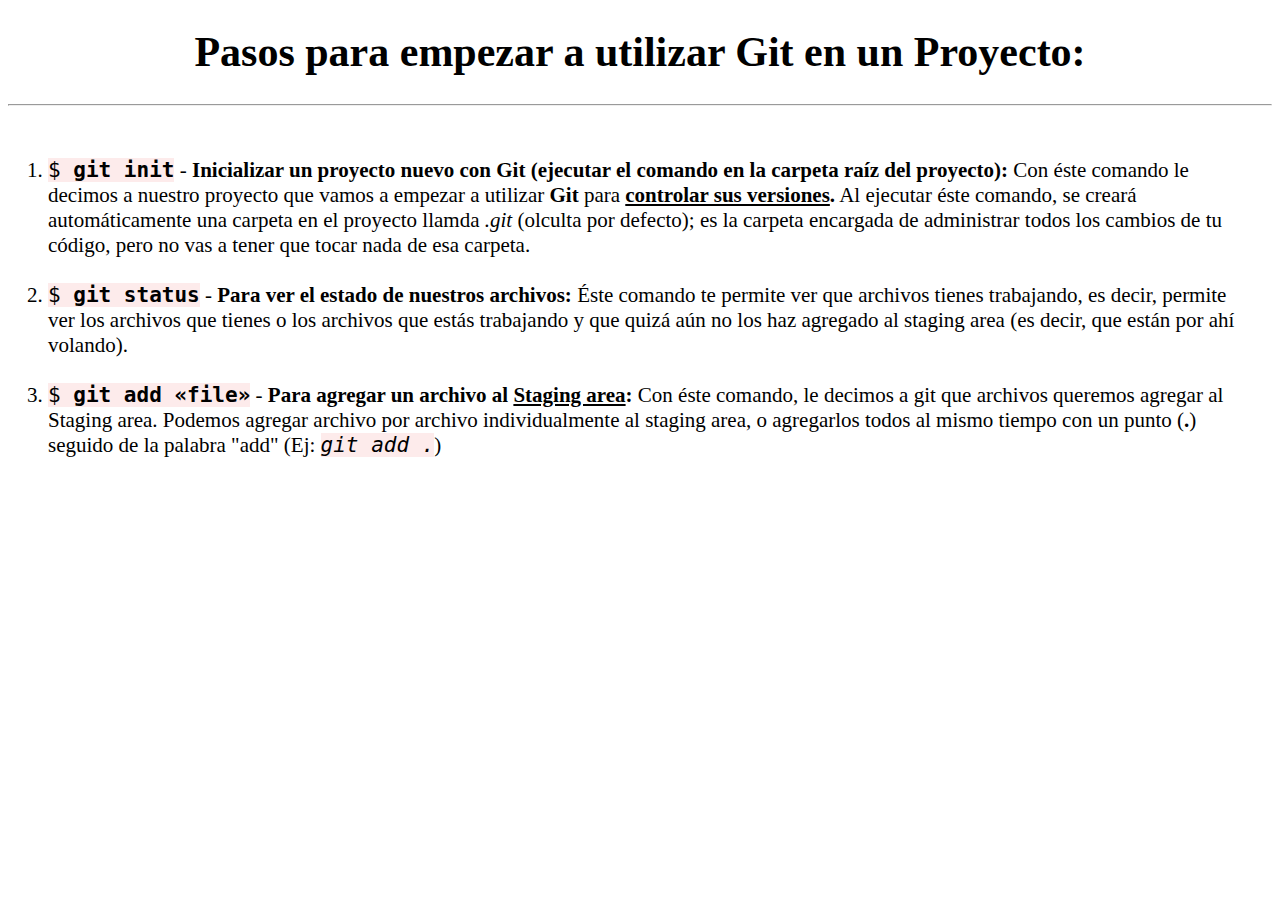
==== index.html @ ecacebed "Primer commit mio" ====
<!DOCTYPE html>
<html lang="en">
<head>
    <meta charset="UTF-8">
    <meta name="viewport" content="width=device-width, initial-scale=1.0">
    <title>Git, primeros pasos</title>
</head>
<style>
    body{
        font-family: Cambria, Cochin, Georgia, Times, 'Times New Roman', serif;
        font-size: 21px;
    }
    div{
        margin-right: 17px;
        padding-top: 20px;
    }
    code{
        background-color: rgba(253, 232, 232, 0.856);
    }
</style>

<body>

    <center><h1>Pasos para empezar a utilizar Git en un Proyecto:</h1></center>

    <hr>
    
    <div>

        <ol>

            <li><code>$<strong> git init</strong></code> - <strong>Inicializar un proyecto nuevo con Git (ejecutar el comando en la carpeta raíz del proyecto):</strong> Con éste comando le decimos a nuestro proyecto que vamos a empezar a utilizar <strong>Git</strong> para <strong><u>controlar sus versiones</u>.</strong>

            Al ejecutar éste comando, se creará automáticamente una carpeta en el proyecto llamda <i>.git</i> (olculta por defecto); es la carpeta encargada de administrar todos los cambios de tu código, pero no vas a tener que tocar nada de esa carpeta.</li>

            <br>

            <li><code>$ <strong>git status</strong></code> - <strong>Para ver el estado de nuestros archivos:</strong> Éste comando te permite ver que archivos tienes trabajando, es decir, permite ver los archivos que tienes o los archivos que estás trabajando y que quizá aún no los haz agregado al staging area (es decir, que están por ahí volando).</li>

            <br>

            <li><code>$ <strong>git add «file»</strong></code> - <strong>Para agregar un archivo al <u>Staging area</u>:</strong> Con éste comando, le decimos a git que archivos queremos agregar al Staging area. Podemos agregar archivo por archivo individualmente al staging area, o agregarlos todos al mismo tiempo con un punto (<strong>.</strong>) seguido de la palabra "add" (Ej:  <code><i>git add .</i></code>)</li>

        </ol>

    </div>

</body>

</html>
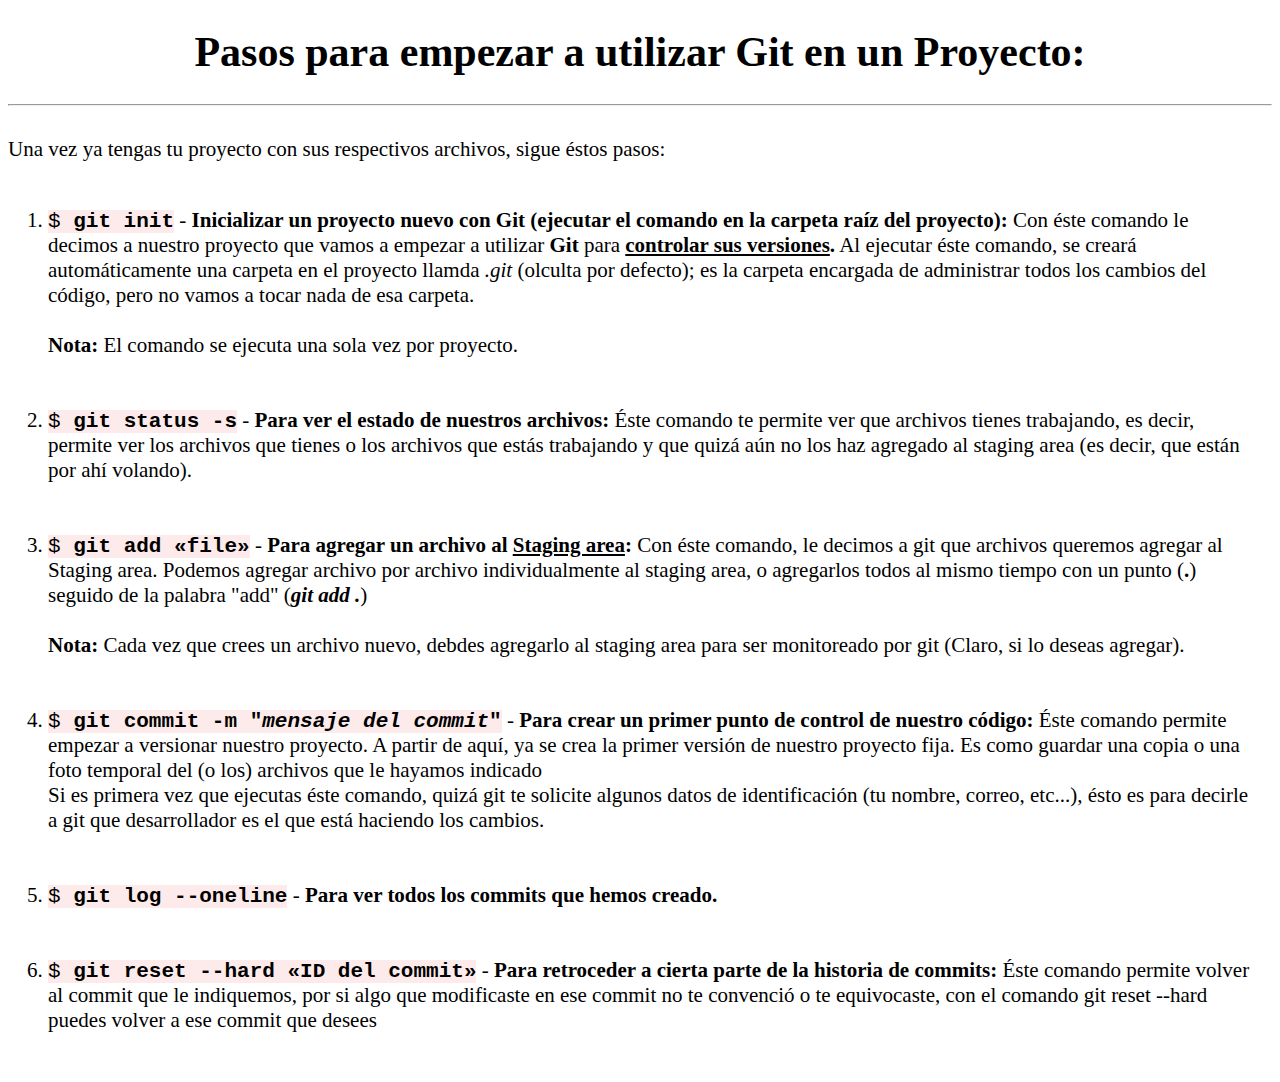
==== commit 3c2b4c89: "Estilos de la plantilla generl pasados al nuevo archivo css" ====
--- a/index.html
+++ b/index.html
@@ -4,20 +4,8 @@
     <meta charset="UTF-8">
     <meta name="viewport" content="width=device-width, initial-scale=1.0">
     <title>Git, primeros pasos</title>
+    <link rel="stylesheet" href="estilos.css">
 </head>
-<style>
-    body{
-        font-family: Cambria, Cochin, Georgia, Times, 'Times New Roman', serif;
-        font-size: 21px;
-    }
-    div{
-        margin-right: 17px;
-        padding-top: 20px;
-    }
-    code{
-        background-color: rgba(253, 232, 232, 0.856);
-    }
-</style>
 
 <body>
 
@@ -27,19 +15,35 @@
     
     <div>
 
+        Una vez ya tengas tu proyecto con sus respectivos archivos, sigue éstos pasos:
+
+        <br><br>
+
         <ol>
 
             <li><code>$<strong> git init</strong></code> - <strong>Inicializar un proyecto nuevo con Git (ejecutar el comando en la carpeta raíz del proyecto):</strong> Con éste comando le decimos a nuestro proyecto que vamos a empezar a utilizar <strong>Git</strong> para <strong><u>controlar sus versiones</u>.</strong>
 
-            Al ejecutar éste comando, se creará automáticamente una carpeta en el proyecto llamda <i>.git</i> (olculta por defecto); es la carpeta encargada de administrar todos los cambios de tu código, pero no vas a tener que tocar nada de esa carpeta.</li>
+            Al ejecutar éste comando, se creará automáticamente una carpeta en el proyecto llamda <i>.git</i> (olculta por defecto); es la carpeta encargada de administrar todos los cambios del código, pero no vamos a tocar nada de esa carpeta. <br><br> <strong>Nota:</strong> El comando se ejecuta una sola vez por proyecto.</li>
 
-            <br>
+            <br><br>
 
-            <li><code>$ <strong>git status</strong></code> - <strong>Para ver el estado de nuestros archivos:</strong> Éste comando te permite ver que archivos tienes trabajando, es decir, permite ver los archivos que tienes o los archivos que estás trabajando y que quizá aún no los haz agregado al staging area (es decir, que están por ahí volando).</li>
+            <li><code>$ <strong>git status -s</strong></code> - <strong>Para ver el estado de nuestros archivos:</strong> Éste comando te permite ver que archivos tienes trabajando, es decir, permite ver los archivos que tienes o los archivos que estás trabajando y que quizá aún no los haz agregado al staging area (es decir, que están por ahí volando).</li>
 
-            <br>
+            <br><br>
 
-            <li><code>$ <strong>git add «file»</strong></code> - <strong>Para agregar un archivo al <u>Staging area</u>:</strong> Con éste comando, le decimos a git que archivos queremos agregar al Staging area. Podemos agregar archivo por archivo individualmente al staging area, o agregarlos todos al mismo tiempo con un punto (<strong>.</strong>) seguido de la palabra "add" (Ej:  <code><i>git add .</i></code>)</li>
+            <li><code>$ <strong>git add «file»</strong></code> - <strong>Para agregar un archivo al <u title="Área temporal" style="cursor: pointer;">Staging area</u>:</strong> Con éste comando, le decimos a git que archivos queremos agregar al Staging area. Podemos agregar archivo por archivo individualmente al staging area, o agregarlos todos al mismo tiempo con un punto (<strong>.</strong>) seguido de la palabra "add" (<strong><i>git add .</i></strong>) <br><br> <strong>Nota:</strong> Cada vez que crees un archivo nuevo, debdes agregarlo al staging area para ser monitoreado por git (Claro, si lo deseas agregar).</li>
+
+            <br><br>
+
+            <li><code>$ <strong>git commit -m "<i>mensaje del commit</i>"</strong></code> - <strong>Para crear un primer punto de control de nuestro código:</strong> Éste comando permite empezar a versionar nuestro proyecto. A partir de aquí, ya se crea la primer versión de nuestro proyecto fija. Es como guardar una copia o una foto temporal del (o los) archivos que le hayamos indicado <br> Si es primera vez que ejecutas éste comando, quizá git te solicite algunos datos de identificación (tu nombre, correo, etc...), ésto es para decirle a git que desarrollador es el que está haciendo los cambios.</li>
+
+            <br><br>
+
+            <li><code>$ <strong>git log --oneline</strong></code> - <strong>Para ver todos los commits que hemos creado.</strong></li>
+
+            <br><br>
+
+            <li><code>$ <strong>git reset --hard «ID del commit»</strong></code> - <strong>Para retroceder a cierta parte de la historia de commits:</strong> Éste comando permite volver al commit que le indiquemos, por si algo que modificaste en ese commit no te convenció o te equivocaste, con el comando git reset --hard puedes volver a ese commit que desees</li>
 
         </ol>
 
--- a/estilos.css
+++ b/estilos.css
@@ -0,0 +1,11 @@
+body{
+    font-family: Cambria, Cochin, Georgia, Times, 'Times New Roman', serif;
+    font-size: 21px;
+}
+div{
+    margin-right: 17px;
+    padding: 20px 0;
+}
+code{
+    background-color: rgba(253, 232, 232, 0.856);
+}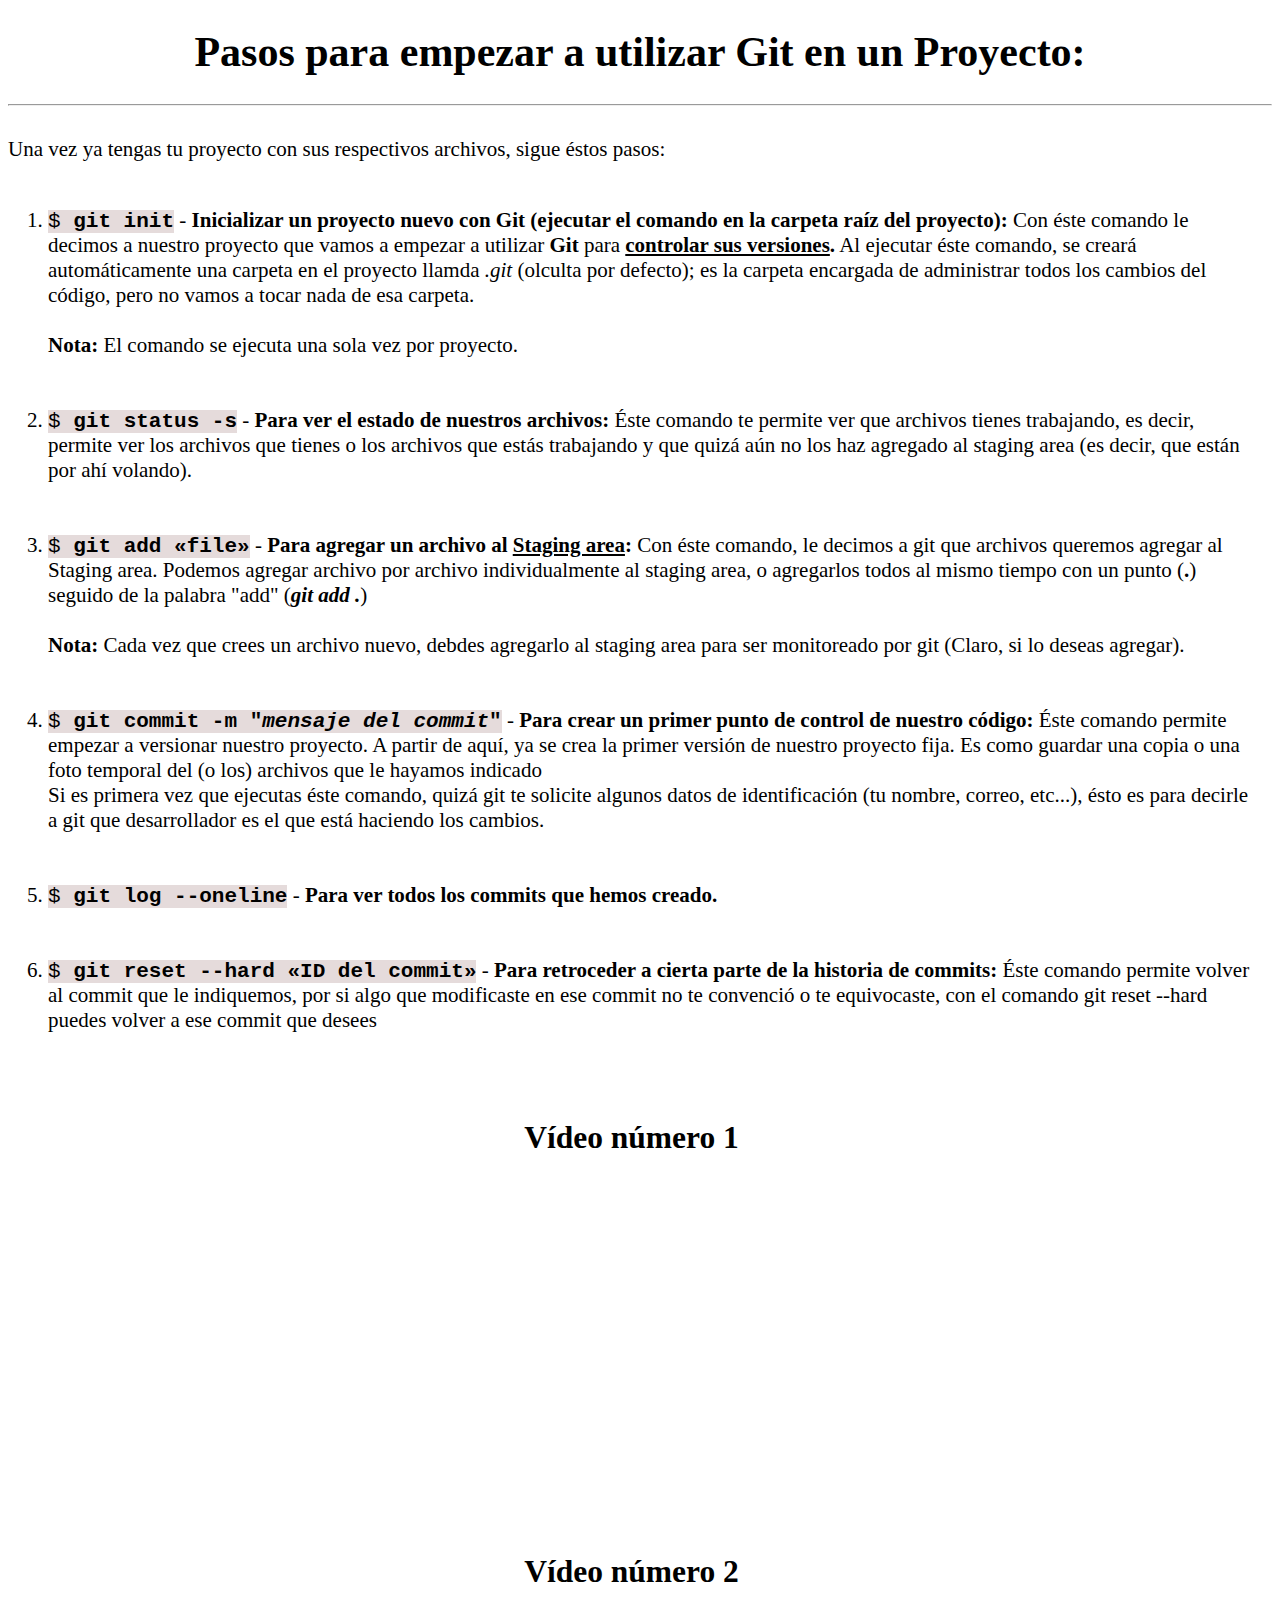
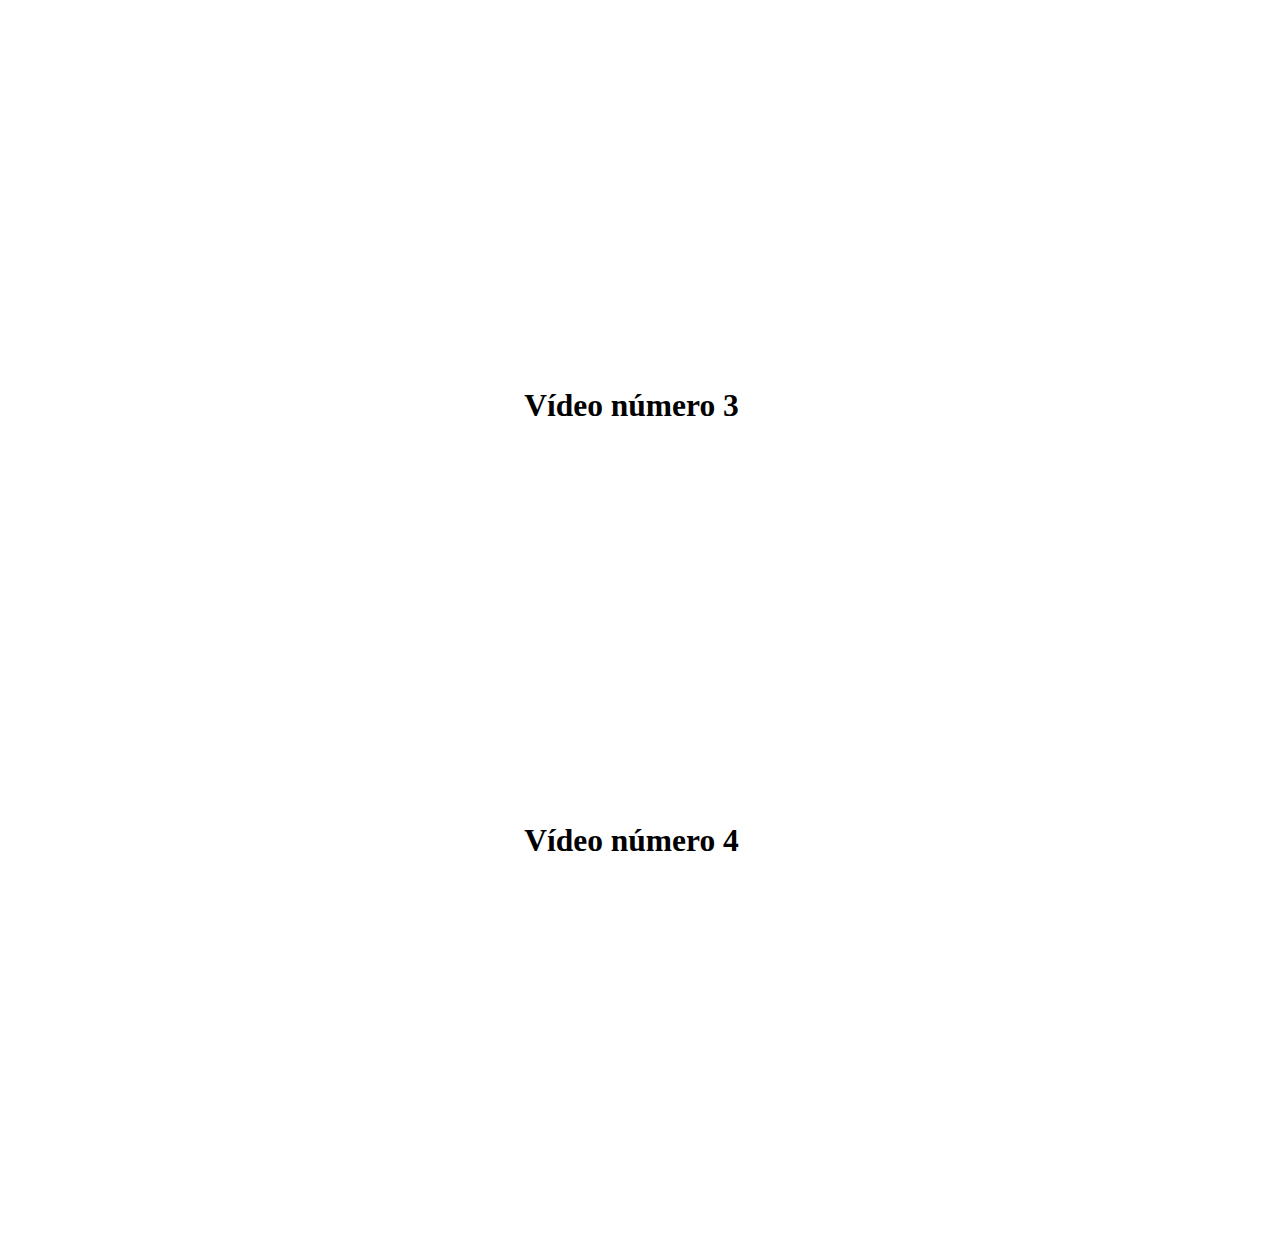
==== commit 1063a50e: "videos agregados" ====
--- a/index.html
+++ b/index.html
@@ -49,6 +49,28 @@
 
     </div>
 
+    <div style="text-align: center;">
+
+        <h2>Vídeo número 1</h2>
+        <iframe width="560" height="315" src="https://www.youtube.com/embed/hWglK8nWh60" frameborder="0" allow="accelerometer; autoplay; encrypted-media; gyroscope; picture-in-picture" allowfullscreen></iframe>
+        
+        <br><br>
+
+        <h2>Vídeo número 2</h2>
+        <iframe width="560" height="315" src="https://www.youtube.com/embed/GG4mftkQVrs" frameborder="0" allow="accelerometer; autoplay; encrypted-media; gyroscope; picture-in-picture" allowfullscreen></iframe>
+
+        <br><br>
+
+        <h2>Vídeo número 3</h2>
+        <iframe width="560" height="315" src="https://www.youtube.com/embed/tFr0Vg1q9Eg" frameborder="0" allow="accelerometer; autoplay; encrypted-media; gyroscope; picture-in-picture" allowfullscreen></iframe>
+
+        <br><br>
+
+        <h2>Vídeo número 4</h2>
+        <iframe width="560" height="315" src="https://www.youtube.com/embed/wL8gCda3pG4" frameborder="0" allow="accelerometer; autoplay; encrypted-media; gyroscope; picture-in-picture" allowfullscreen></iframe>
+
+    </div>
+
 </body>
 
 </html>--- a/estilos.css
+++ b/estilos.css
@@ -7,5 +7,5 @@
     padding: 20px 0;
 }
 code{
-    background-color: rgba(253, 232, 232, 0.856);
+    background-color: rgba(214, 199, 199, 0.644);
 }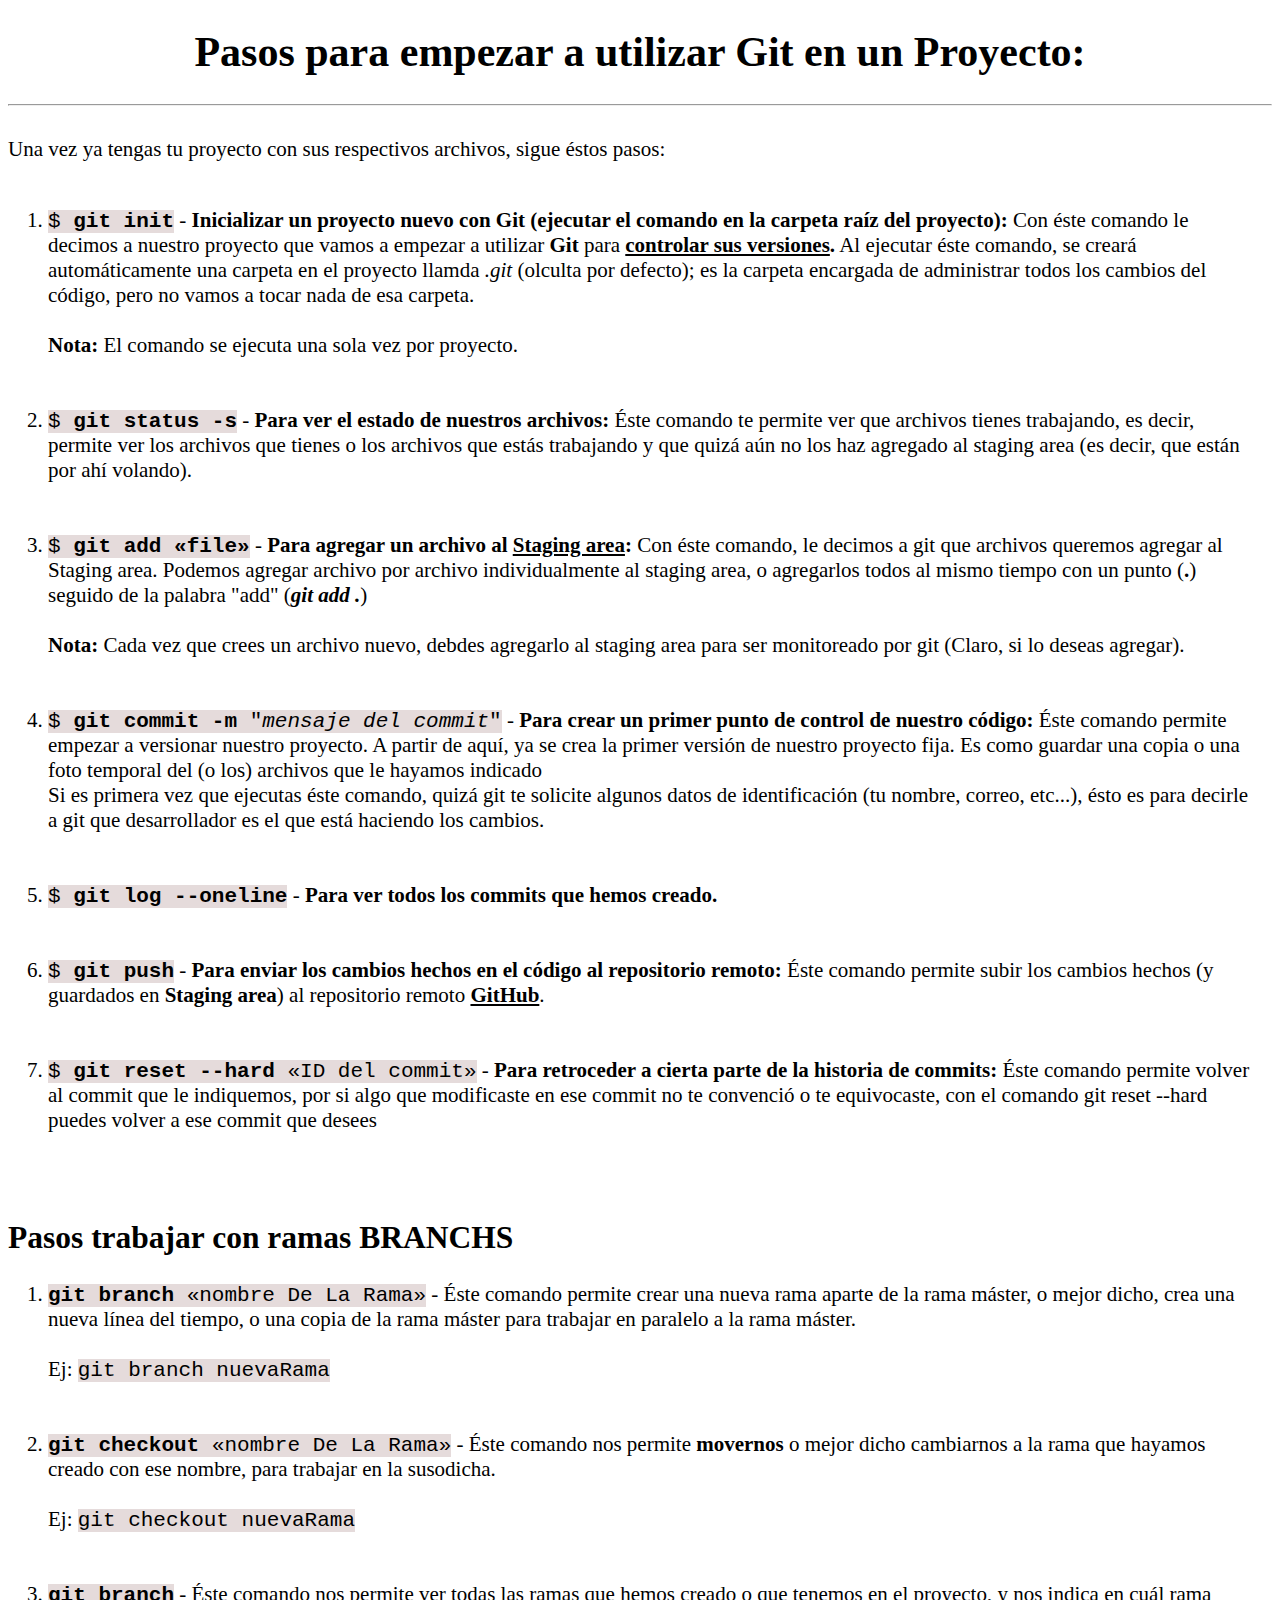
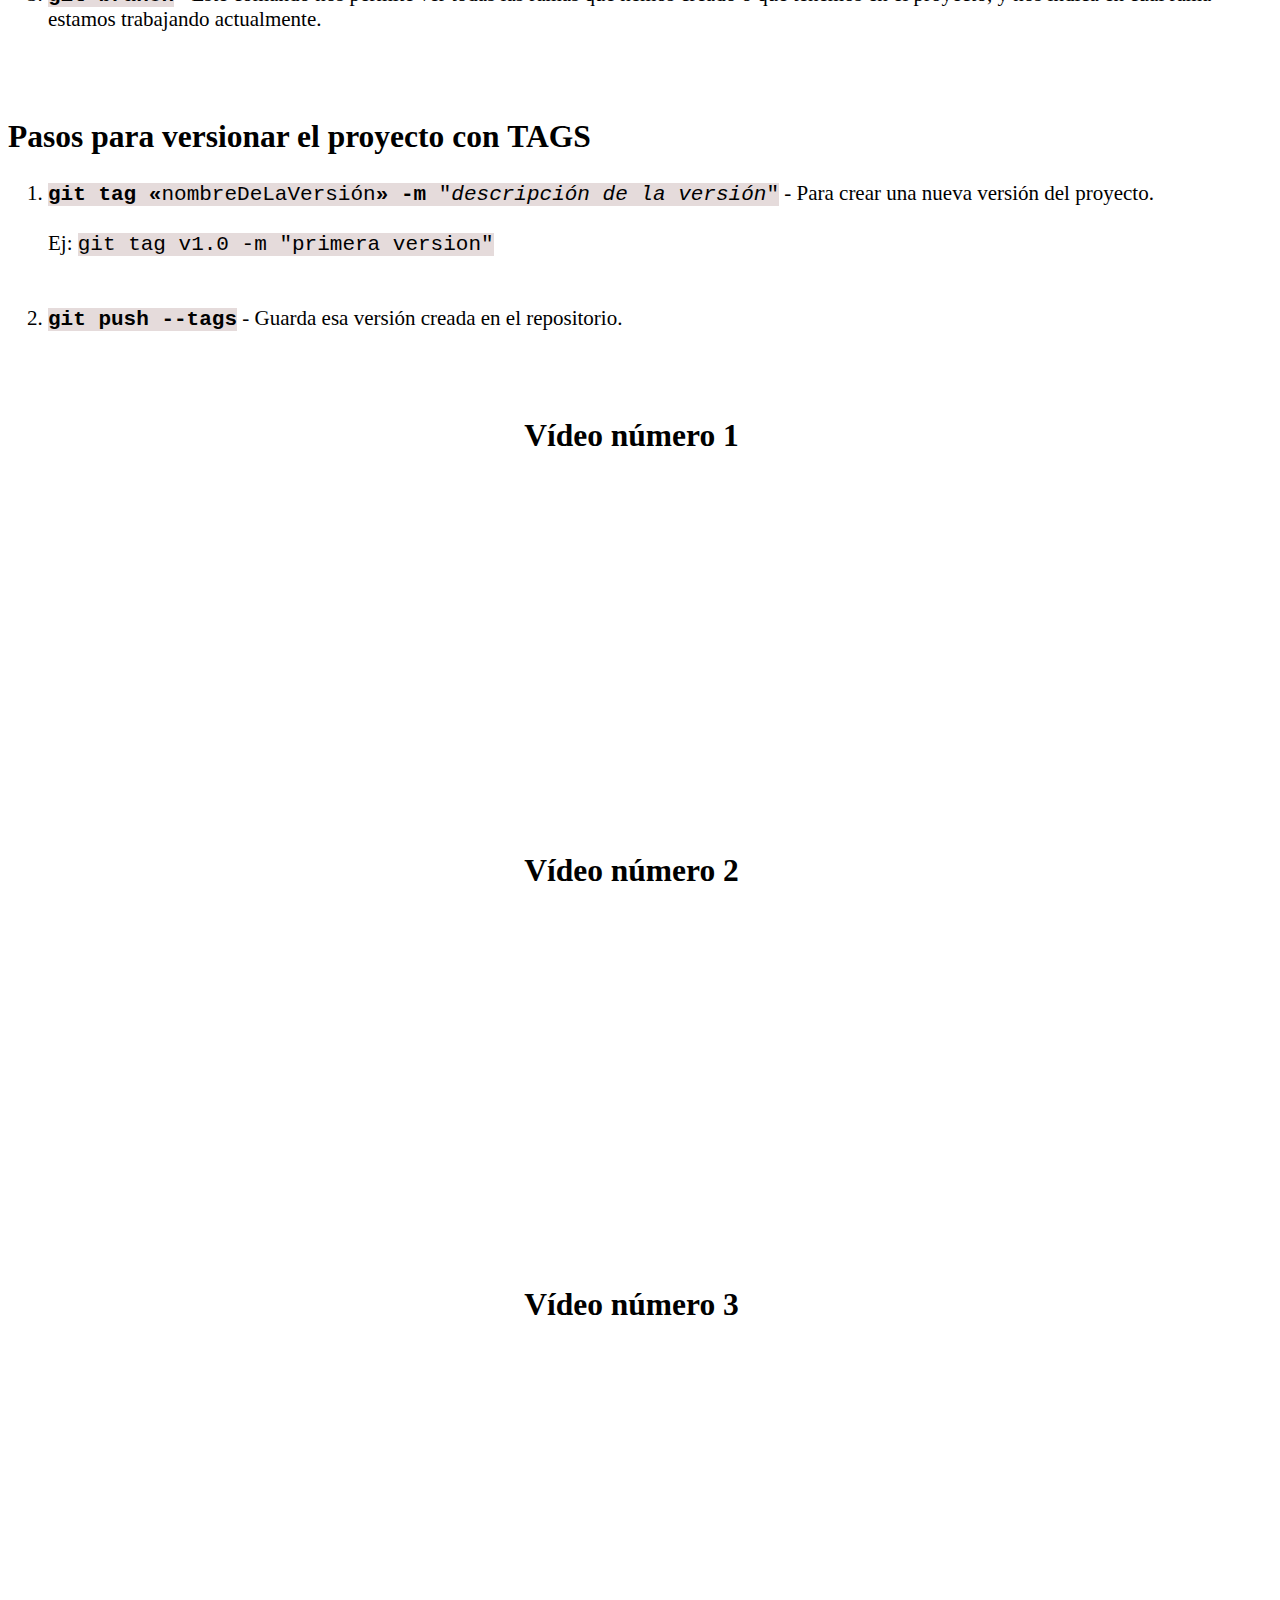
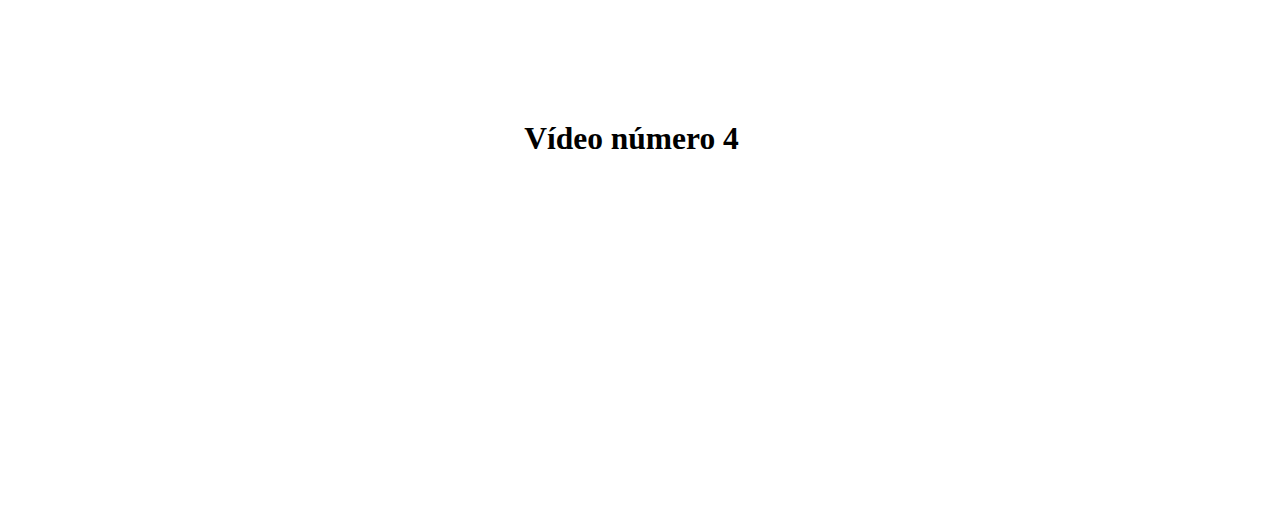
==== commit 324f7780: "Added branch steps" ====
--- a/index.html
+++ b/index.html
@@ -21,29 +21,69 @@
 
         <ol>
 
-            <li><code>$<strong> git init</strong></code> - <strong>Inicializar un proyecto nuevo con Git (ejecutar el comando en la carpeta raíz del proyecto):</strong> Con éste comando le decimos a nuestro proyecto que vamos a empezar a utilizar <strong>Git</strong> para <strong><u>controlar sus versiones</u>.</strong>
+            <li><code class="command">$<strong> git init</strong></code> - <strong>Inicializar un proyecto nuevo con Git (ejecutar el comando en la carpeta raíz del proyecto):</strong> Con éste comando le decimos a nuestro proyecto que vamos a empezar a utilizar <strong>Git</strong> para <strong><u>controlar sus versiones</u>.</strong>
 
             Al ejecutar éste comando, se creará automáticamente una carpeta en el proyecto llamda <i>.git</i> (olculta por defecto); es la carpeta encargada de administrar todos los cambios del código, pero no vamos a tocar nada de esa carpeta. <br><br> <strong>Nota:</strong> El comando se ejecuta una sola vez por proyecto.</li>
 
             <br><br>
 
-            <li><code>$ <strong>git status -s</strong></code> - <strong>Para ver el estado de nuestros archivos:</strong> Éste comando te permite ver que archivos tienes trabajando, es decir, permite ver los archivos que tienes o los archivos que estás trabajando y que quizá aún no los haz agregado al staging area (es decir, que están por ahí volando).</li>
+            <li><code class="command">$ <strong>git status -s</strong></code> - <strong>Para ver el estado de nuestros archivos:</strong> Éste comando te permite ver que archivos tienes trabajando, es decir, permite ver los archivos que tienes o los archivos que estás trabajando y que quizá aún no los haz agregado al staging area (es decir, que están por ahí volando).</li>
 
             <br><br>
 
-            <li><code>$ <strong>git add «file»</strong></code> - <strong>Para agregar un archivo al <u title="Área temporal" style="cursor: pointer;">Staging area</u>:</strong> Con éste comando, le decimos a git que archivos queremos agregar al Staging area. Podemos agregar archivo por archivo individualmente al staging area, o agregarlos todos al mismo tiempo con un punto (<strong>.</strong>) seguido de la palabra "add" (<strong><i>git add .</i></strong>) <br><br> <strong>Nota:</strong> Cada vez que crees un archivo nuevo, debdes agregarlo al staging area para ser monitoreado por git (Claro, si lo deseas agregar).</li>
+            <li><code class="command">$ <strong>git add «file»</strong></code> - <strong>Para agregar un archivo al <u title="Área temporal" style="cursor: pointer;">Staging area</u>:</strong> Con éste comando, le decimos a git que archivos queremos agregar al Staging area. Podemos agregar archivo por archivo individualmente al staging area, o agregarlos todos al mismo tiempo con un punto (<strong>.</strong>) seguido de la palabra "add" (<strong><i>git add .</i></strong>) <br><br> <strong>Nota:</strong> Cada vez que crees un archivo nuevo, debdes agregarlo al staging area para ser monitoreado por git (Claro, si lo deseas agregar).</li>
 
             <br><br>
 
-            <li><code>$ <strong>git commit -m "<i>mensaje del commit</i>"</strong></code> - <strong>Para crear un primer punto de control de nuestro código:</strong> Éste comando permite empezar a versionar nuestro proyecto. A partir de aquí, ya se crea la primer versión de nuestro proyecto fija. Es como guardar una copia o una foto temporal del (o los) archivos que le hayamos indicado <br> Si es primera vez que ejecutas éste comando, quizá git te solicite algunos datos de identificación (tu nombre, correo, etc...), ésto es para decirle a git que desarrollador es el que está haciendo los cambios.</li>
+            <li><code class="command">$ <strong>git commit -m</strong> "<i>mensaje del commit</i>"</code> - <strong>Para crear un primer punto de control de nuestro código:</strong> Éste comando permite empezar a versionar nuestro proyecto. A partir de aquí, ya se crea la primer versión de nuestro proyecto fija. Es como guardar una copia o una foto temporal del (o los) archivos que le hayamos indicado <br> Si es primera vez que ejecutas éste comando, quizá git te solicite algunos datos de identificación (tu nombre, correo, etc...), ésto es para decirle a git que desarrollador es el que está haciendo los cambios.</li>
 
             <br><br>
 
-            <li><code>$ <strong>git log --oneline</strong></code> - <strong>Para ver todos los commits que hemos creado.</strong></li>
+            <li><code class="command">$ <strong>git log --oneline</strong></code> - <strong>Para ver todos los commits que hemos creado.</strong></li>
 
             <br><br>
 
-            <li><code>$ <strong>git reset --hard «ID del commit»</strong></code> - <strong>Para retroceder a cierta parte de la historia de commits:</strong> Éste comando permite volver al commit que le indiquemos, por si algo que modificaste en ese commit no te convenció o te equivocaste, con el comando git reset --hard puedes volver a ese commit que desees</li>
+            <li><code class="command">$ <strong>git push</strong></code> - <strong>Para enviar los cambios hechos en el código al repositorio remoto:</strong> Éste comando permite subir los cambios hechos (y guardados en <strong>Staging area</strong>) al repositorio remoto <strong><u>GitHub</u></strong>.</li>
+
+            <br><br>
+
+            <li><code class="command">$ <strong>git reset --hard</strong> «ID del commit»</code> - <strong>Para retroceder a cierta parte de la historia de commits:</strong> Éste comando permite volver al commit que le indiquemos, por si algo que modificaste en ese commit no te convenció o te equivocaste, con el comando git reset --hard puedes volver a ese commit que desees</li>
+
+        </ol>
+
+    </div>
+
+    <div>
+
+        <h2>Pasos trabajar con ramas <strong>BRANCHS</strong></h2>
+
+        <ol>
+
+            <li><code class="command"><strong>git branch</strong> «nombre De La Rama»</code> - Éste comando permite crear una nueva rama aparte de la rama máster, o mejor dicho, crea una nueva línea del tiempo, o una copia de la rama máster para trabajar en paralelo a la rama máster. <br><br> Ej: <code>git branch nuevaRama</code> </li>
+
+            <br><br>
+
+            <li><code class="command"><strong>git checkout</strong> «nombre De La Rama»</code> - Éste comando nos permite <strong>movernos</strong> o mejor dicho cambiarnos a la rama que hayamos creado con ese nombre, para trabajar en la susodicha. <br><br> Ej: <code>git checkout nuevaRama</code></li>
+
+            <br><br>
+
+            <li><code class=""><strong>git branch</strong></code> - Éste comando nos permite ver todas las ramas que hemos creado o que tenemos en el proyecto, y nos indica en cuál rama estamos trabajando actualmente.</li>
+
+        </ol>
+
+    </div>
+
+    <div>
+
+        <h2>Pasos para versionar el proyecto con <strong>TAGS</strong></h2>
+
+        <ol>
+
+            <li><code class="command"><strong>git tag «</strong>nombreDeLaVersión<strong>»</strong> <strong>-m</strong> "<i>descripción de la versión</i>"</code> - Para crear una nueva versión del proyecto. <br><br> Ej: <code>git tag v1.0 -m "primera version"</code></li>
+
+            <br><br>
+
+            <li><code class="command"><strong>git push --tags</strong></code> - Guarda esa versión creada en el repositorio.</li>
 
         </ol>
 
